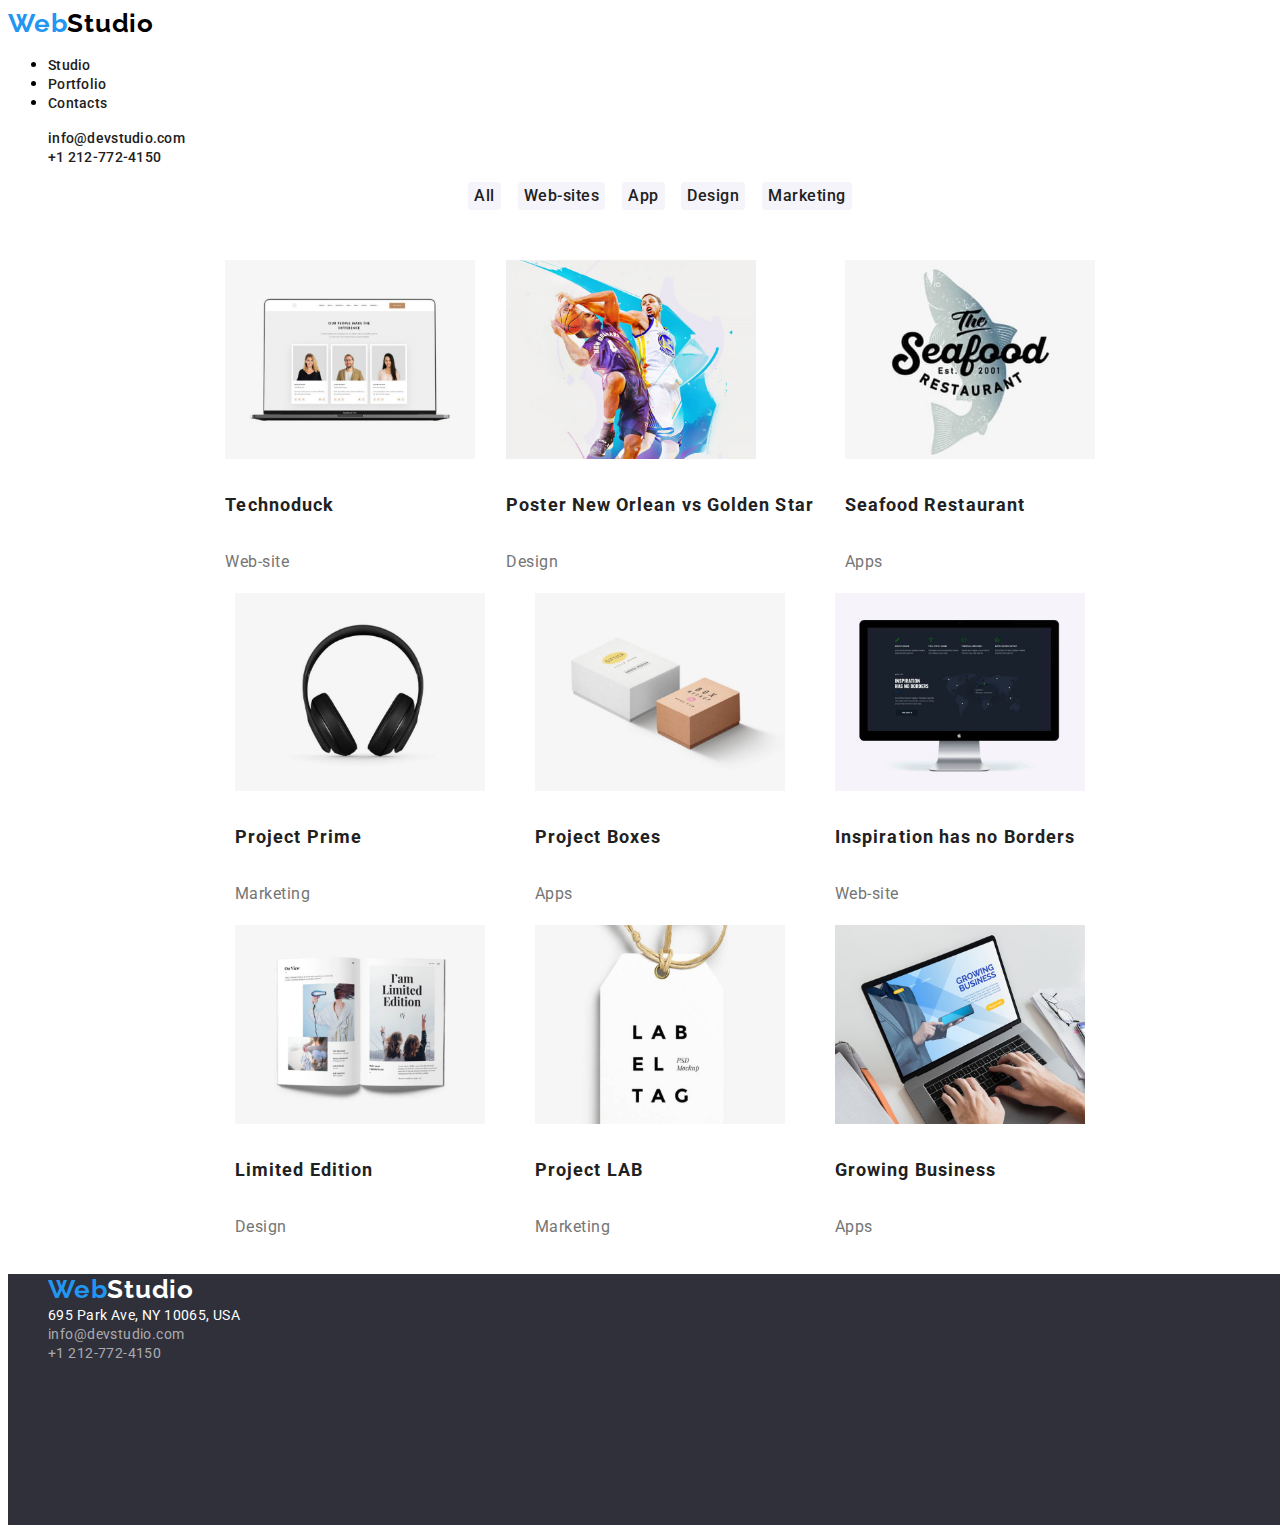
==== portfolio.html @ 93551660 "!!!!!!" ====
<!DOCTYPE html>
<html lang="en">
  <head>
    <meta charset="UTF-8" />
    <meta http-equiv="X-UA-Compatible" content="IE=edge" />
    <meta name="viewport" content="width=device-width, initial-scale=1.0" />
    <link rel="stylesheet" href="styles/styles.css" />
    <link rel="preconnect" href="https://fonts.googleapis.com" />
    <link rel="preconnect" href="https://fonts.gstatic.com" crossorigin />
    <link
      href="https://fonts.googleapis.com/css2?family=Raleway:wght@700&family=Roboto:wght@400;500;700;900&display=swap"
      rel="stylesheet"
    />
    <title>WebStudio</title>
  </head>
  <body>
    <!--Menu section-->
    <header class="page-header">
      <a class="logo link" href="index.html"
        ><span class="logo-first-section">Web</span>Studio</a
      >
      <nav>
        <ul class="unstyled-lista">
          <li><a class="main-nav-link link" href="#">Studio</a></li>
          <li>
            <a class="main-nav-link link" href="portfolio.html">Portfolio</a>
          </li>
          <li><a class="main-nav-link link" href="#">Contacts</a></li>
        </ul>
      </nav>
      <ul class="unstyled-list">
        <li>
          <a class="main-nav-link link" href="mailto:info@devstudio.com"
            >info@devstudio.com</a
          >
        </li>
        <li>
          <a class="main-nav-link link" href="tel:+12127724150"
            >+1 212-772-4150</a
          >
        </li>
      </ul>
    </header>

    <main>
      <!--Portfolio section-->
      <ul class="unstyled-btns">
        <li><button class="btn" type="button">All</button></li>
        <li><button class="btn" type="button">Web-sites</button></li>
        <li><button class="btn" type="button">App</button></li>
        <li><button class="btn" type="button">Design</button></li>
        <li><button class="btn" type="button">Marketing</button></li>
      </ul>
      <div>
        <ul class="unstyled-images">
          <li class="product">
            <img
              class="product-img"
              src="./images/img1.jpg"
              width="370"
              alt="on the screen of a laptop is opened a web-site"
            />
            <h4 class="product-name">Technoduck</h4>
            <p class="product-type">Web-site</p>
          </li>
          <li class="product">
            <img
              class="product-img"
              src="./images/img2.jpg"
              width="370"
              alt="two basketball players are fighting for the basketball"
            />
            <h4 class="product-name">Poster New Orlean vs Golden Star</h4>
            <p class="product-type">Design</p>
          </li>
          <li class="product">
            <img
              class="product-img"
              src="./images/img3.jpg"
              width="370"
              alt="The Seafood Restaurant Est. 2001 and text and a fish"
            />
            <h4 class="product-name">Seafood Restaurant</h4>
            <p class="product-type">Apps</p>
          </li>
          <li class="product">
            <img
              class="product-img"
              src="./images/img4.jpg"
              width="370"
              alt="Headphones"
            />
            <h4 class="product-name">Project Prime</h4>
            <p class="product-type">Marketing</p>
          </li>
          <li class="product">
            <img
              class="product-img"
              src="./images/img5.jpg"
              width="370"
              alt="two boxes"
            />
            <h4 class="product-name">Project Boxes</h4>
            <p class="product-type">Apps</p>
          </li>
          <li class="product">
            <img
              class="product-img"
              src="./images/img6.jpg"
              width="370"
              alt="a web-site on a monitor"
            />
            <h4 class="product-name">Inspiration has no Borders</h4>
            <p class="product-type">Web-site</p>
          </li>
          <li class="product">
            <img
              class="product-img"
              src="./images/img7.jpg"
              width="370"
              alt="an open book"
            />
            <h4 class="product-name">Limited Edition</h4>
            <p class="product-type">Design</p>
          </li>
          <li class="product">
            <img
              class="product-img"
              src="./images/img8.jpg"
              width="370"
              alt="a label that says labeltag"
            />
            <h4 class="product-name">Project LAB</h4>
            <p class="product-type">Marketing</p>
          </li>
          <li class="product">
            <img
              class="product-img"
              src="./images/img9.jpg"
              width="370"
              alt="two mani write to a laptop"
            />
            <h4 class="product-name">Growing Business</h4>
            <p class="product-type">Apps</p>
          </li>
        </ul>
      </div>
    </main>

    <!--Footer section-->

    <footer>
      <address class="page-footer">
        <ul class="unstyled-list">
          <li>
            <a class="logo link" href="index.html"
              ><span class="logo-first-section">Web</span
              ><span class="logo-last-section">Studio</span></a
            >
          </li>
          <li>
            <a class="link adress" href="#">695 Park Ave, NY 10065, USA</a>
          </li>
          <li>
            <a class="link mail" href="mailto:info@devstudio.com"
              >info@devstudio.com</a
            >
          </li>
          <li>
            <a class="link tel" href="tel:+12127724150">+1 212-772-4150</a>
          </li>
        </ul>
      </address>
    </footer>
  </body>
</html>
---- styles/styles.css ----
:root {
  --brand-color: #2196f3;
}

body {
  font-family: "Roboto", "Rakeway", sans-serif;
}
/* Menu section */

.unstyled-list {
  list-style-type: none;
}
.link {
  text-decoration: none;
  cursor: pointer;
}
.logo {
  font-family: "Raleway";
  font-style: normal;
  color: #000000;
  font-weight: 700;
  font-size: 26px;
  line-height: 31px;
  letter-spacing: 0.03em;
}
.logo-first-section {
  color: var(--brand-color);
}
.main-nav-link {
  font-family: "Roboto";
  font-style: normal;
  font-weight: 500;
  font-size: 14px;
  line-height: 16px;
  letter-spacing: 0.02em;
  color: #212121;
}
.main-nav-link:hover,
.main-nav-link:focus {
  color: var(--brand-color);
}

/* Index section */
/* Hero section*/

.hero-element {
  background: #2f303a;
  width: 1600px;
  height: 600px;
  left: 0px;
  top: 80px;
}
.motto {
  font-family: "Roboto";
  font-style: normal;
  font-weight: 900;
  font-size: 44px;
  line-height: 60px;
  text-align: center;
  letter-spacing: 0.06em;
  text-transform: uppercase;
  color: #ffffff;
}

.request-btn {
  font-family: "Roboto";
  font-style: normal;
  font-weight: 700;
  font-size: 16px;
  line-height: 30px;
  display: flex;
  align-items: center;
  text-align: center;
  letter-spacing: 0.06em;
  color: #ffffff;

  width: 200px;
  height: 50px;
  left: 700px;
  top: 430px;
  background: var(--brand-color);
  box-shadow: 0px 4px 4px rgba(0, 0, 0, 0.15);
  border-radius: 4px;
  border-style: none;
}

/* about us section*/
.about-title {
  font-family: "Roboto";
  font-style: normal;
  font-weight: 700;
  font-size: 14px;
  line-height: 16px;
  letter-spacing: 0.03em;
  text-transform: uppercase;
  color: #212121;
}

.about-text {
  font-family: "Roboto";
  font-style: normal;
  font-weight: 400;
  font-size: 14px;
  line-height: 24px;
  letter-spacing: 0.03em;
  color: #757575;
}
/* What we do section */
.section-title {
  font-family: "Roboto";
  font-style: normal;
  font-weight: 700;
  font-size: 36px;
  line-height: 42px;
  text-align: center;
  letter-spacing: 0.03em;
  color: #212121;
}
img {
  width: 250px;
}
.unstyled-listss {
  display: flex;
  justify-content: space-between;
  max-width: 800px;
  margin: 0 auto;
  list-style-type: none;
}

/* Team section */

.teams {
  display: flex;
  justify-content: space-around;
  list-style-type: none;
}

.name {
  font-family: "Roboto";
  font-style: normal;
  font-weight: 500;
  font-size: 16px;
  line-height: 19px;
  text-align: center;
  letter-spacing: 0.03em;
  color: #212121;
}

.function {
  font-family: "Roboto";
  font-style: normal;
  color: #757575;
  font-weight: 400;
  font-size: 16px;
  line-height: 19px;
  text-align: center;
  letter-spacing: 0.03em;
}

/* Portfolio section */
.btn {
  font-family: "Roboto";
  font-style: normal;
  color: #212121;
  font-weight: 500;
  font-size: 16px;
  line-height: 26px;
  text-align: center;
  letter-spacing: 0.03em;
  background: #f5f4fa;
  border-radius: 4px;
  border-style: none;
  cursor: pointer;
}
.btn:hover {
  color: #fff;
  background-color: var(--brand-color);
}
.product-name {
  font-family: "Roboto";
  font-style: normal;
  color: #212121;
  font-weight: 700;
  font-size: 18px;
  line-height: 36px;
  letter-spacing: 0.06em;
}
.product-type {
  font-family: "Roboto";
  font-style: normal;
  color: #757575;
  font-weight: 400;
  font-size: 16px;
  line-height: 30px;
  letter-spacing: 0.03em;
}

/*Footer section*/
.page-footer {
  background: #2f303a;
  width: 1600px;
  height: 251px;
  left: 0px;
  top: 1628px;
}
.logo-last-section {
  color: #ffffff;
}
.adress {
  font-family: "Roboto";
  font-style: normal;
  font-weight: 400;
  font-size: 14px;
  line-height: 16px;
  letter-spacing: 0.03em;

  color: #ffffff;
}
.mail,
.tel {
  font-family: "Roboto";
  font-style: normal;
  color: rgba(255, 255, 255, 0.6);
  font-weight: 400;
  font-size: 14px;
  line-height: 16px;
  letter-spacing: 0.03em;
}
.unstyled-btns {
  display: flex;
  justify-content: space-around;
  max-width: 400px;
  margin-left: auto;
  margin-right: auto;
  list-style-type: none;
}
.unstyled-images {
  display: flex;
  flex-wrap: wrap;
  max-width: 900px;
  margin-left: auto;
  margin-right: auto;
  justify-content: space-around;
  list-style-type: none;
  margin-top: 50px;
}
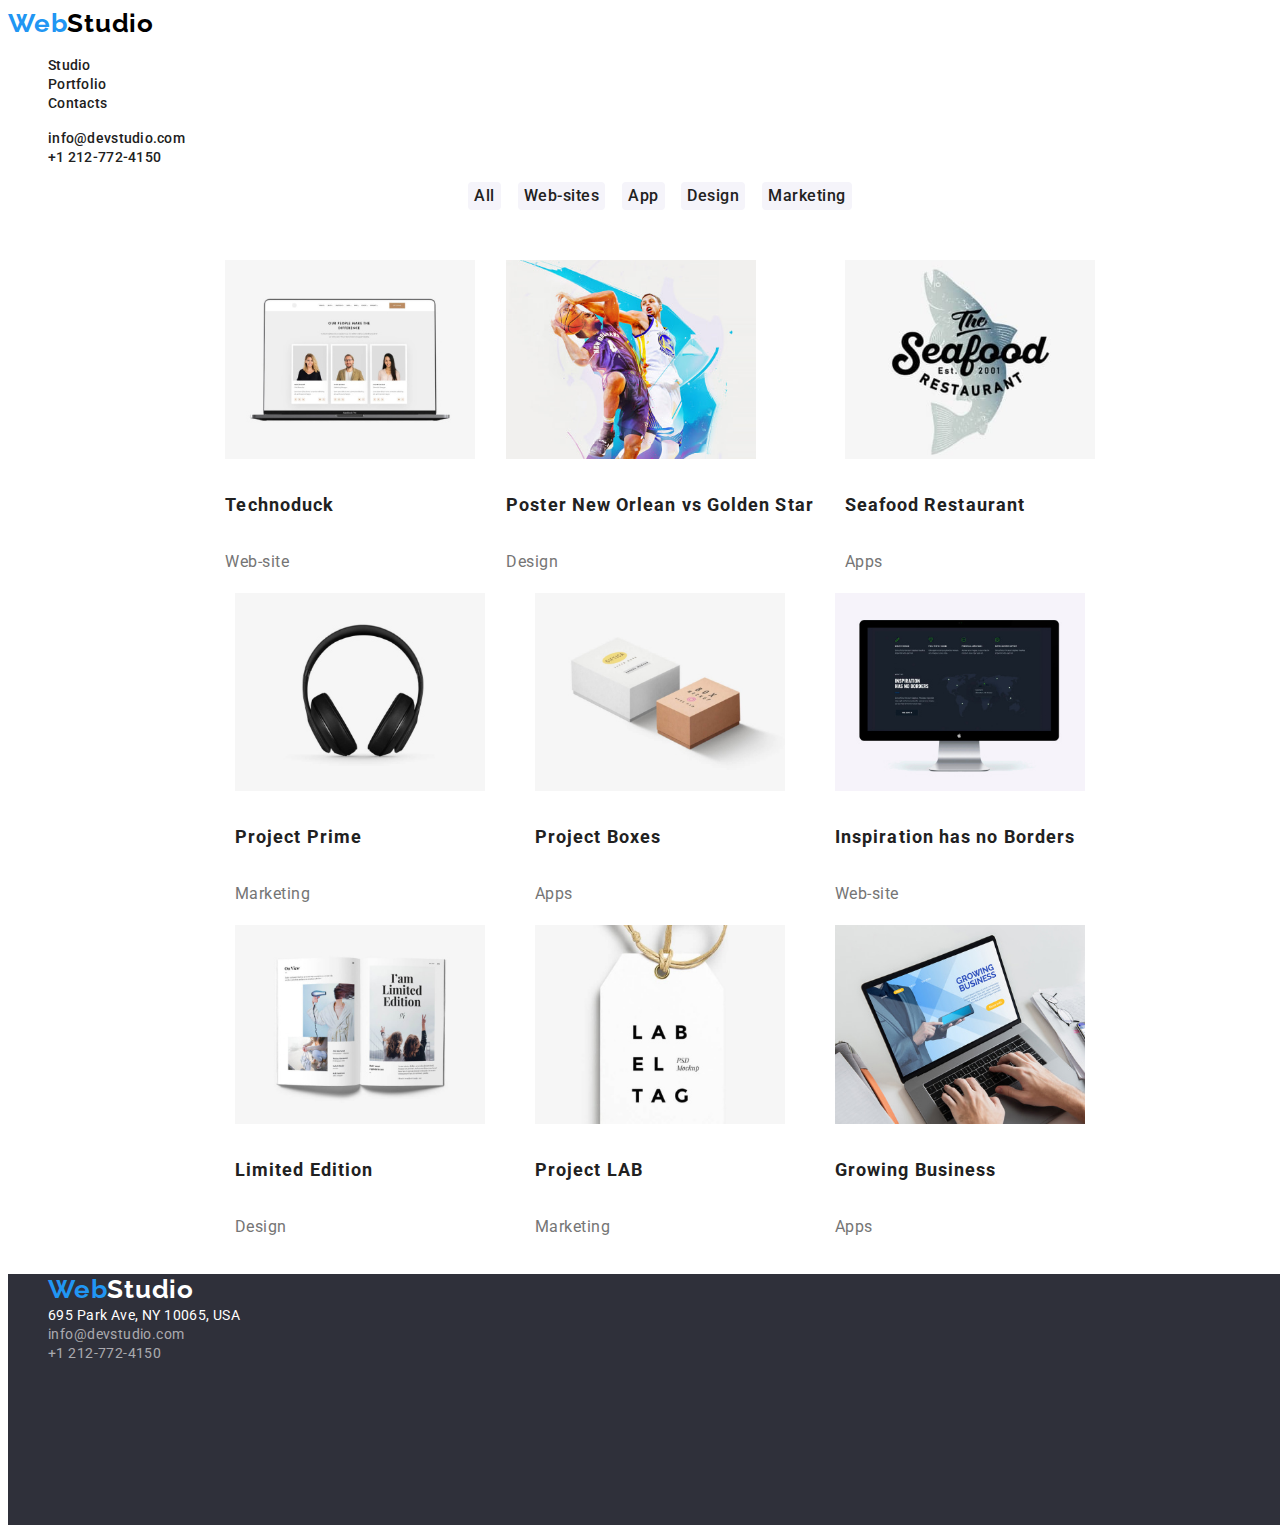
==== commit f1592828: "ok" ====
--- a/portfolio.html
+++ b/portfolio.html
@@ -16,12 +16,13 @@
   <body>
     <!--Menu section-->
     <header class="page-header">
-      <a class="logo link" href="index.html"
-        ><span class="logo-first-section">Web</span>Studio</a
+      <a class="logo link" href="index.html">
+        <span class="logo-first-section">Web</span>Studio</a
       >
+
       <nav>
-        <ul class="unstyled-lista">
-          <li><a class="main-nav-link link" href="#">Studio</a></li>
+        <ul class="unstyled-list">
+          <li><a class="main-nav-link link" href="index.html">Studio</a></li>
           <li>
             <a class="main-nav-link link" href="portfolio.html">Portfolio</a>
           </li>
